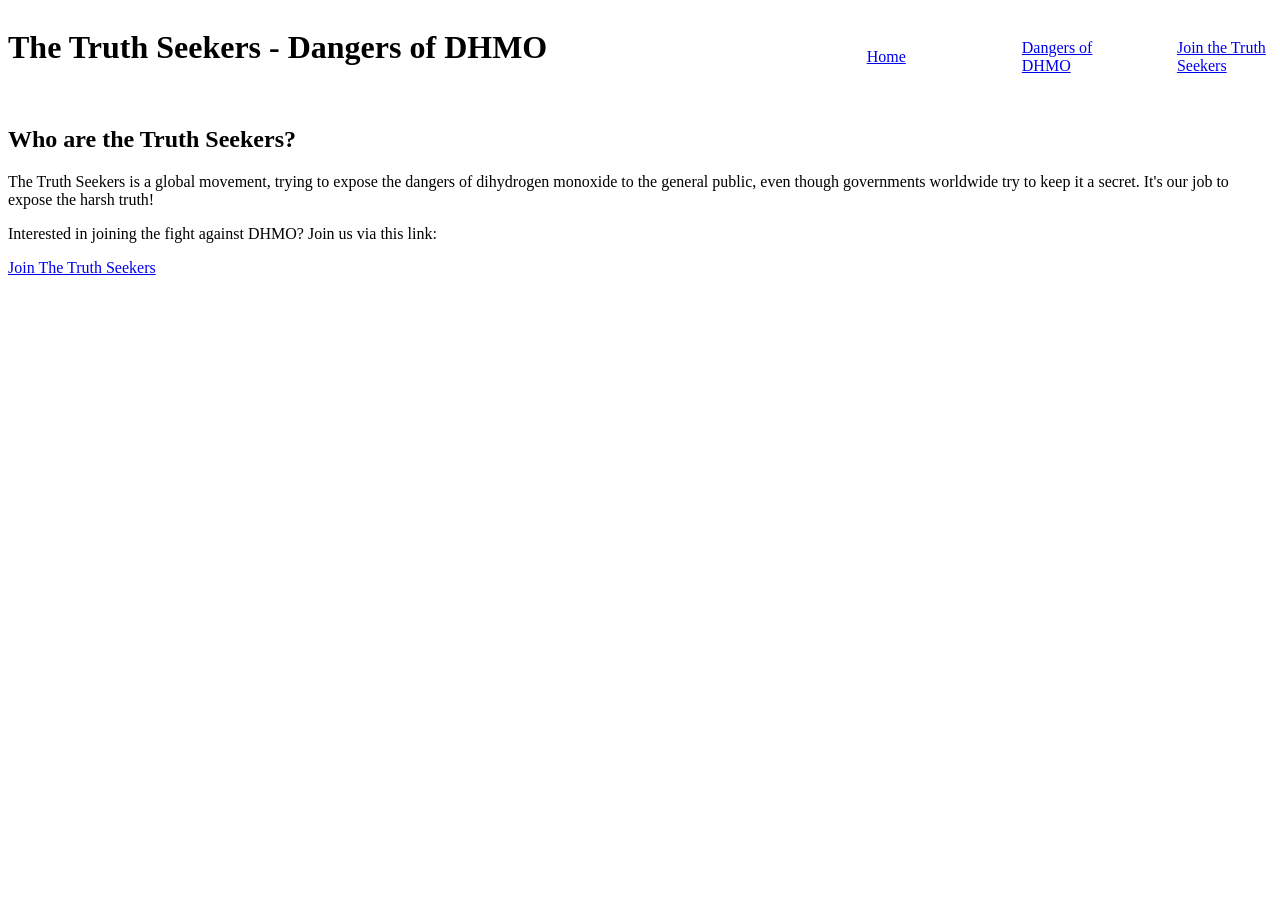
==== index.html @ 6c2ea57f "Initial commit" ====
<!doctype html>
<html lang="en">
  <head>
    <meta charset="UTF-8" />
    <meta name="viewport" content="width=device-width, initial-scale=1.0" />
    <title>The Truth Seekers - Dangers of DHMO</title>
    <link rel="stylesheet" href="css/style.css">
  </head>
  <body>
    <header>
      <h1>The Truth Seekers - Dangers of DHMO</h1>
      <nav>
        <ul>
          <li><a href="index.html">Home</a></li>
          <li><a href="dhmo.html">Dangers of DHMO</a></li>
          <li><a href="join.html">Join the Truth Seekers</a></li>
        </ul>
      </nav>
    </header>
    <main>
      <article>
        <h2>Who are the Truth Seekers?</h2>
        <p>
          The Truth Seekers is a global movement, trying to expose the dangers
          of dihydrogen monoxide to the general public, even though governments
          worldwide try to keep it a secret. It's our job to expose the harsh
          truth!
        </p>
      </article>
    </main>
    <footer>
      <p>
        Interested in joining the fight against DHMO? Join us via this link:
      </p>
      <a href="join.html">Join The Truth Seekers</a>
    </footer>
  </body>
</html>
---- css/style.css ----
header {
    display: flex;
    width: 100%;
    flex-wrap: nowrap;
    justify-content: space-between;
}

header nav li {
    display: flex;
    width: 100%;
    flex-wrap: nowrap;
    padding: 15px 20px;
    align-self: center;
}

header nav ul {
    display: flex;
    width: 100%;
    flex-wrap: nowrap;
    justify-content: space-between;
}
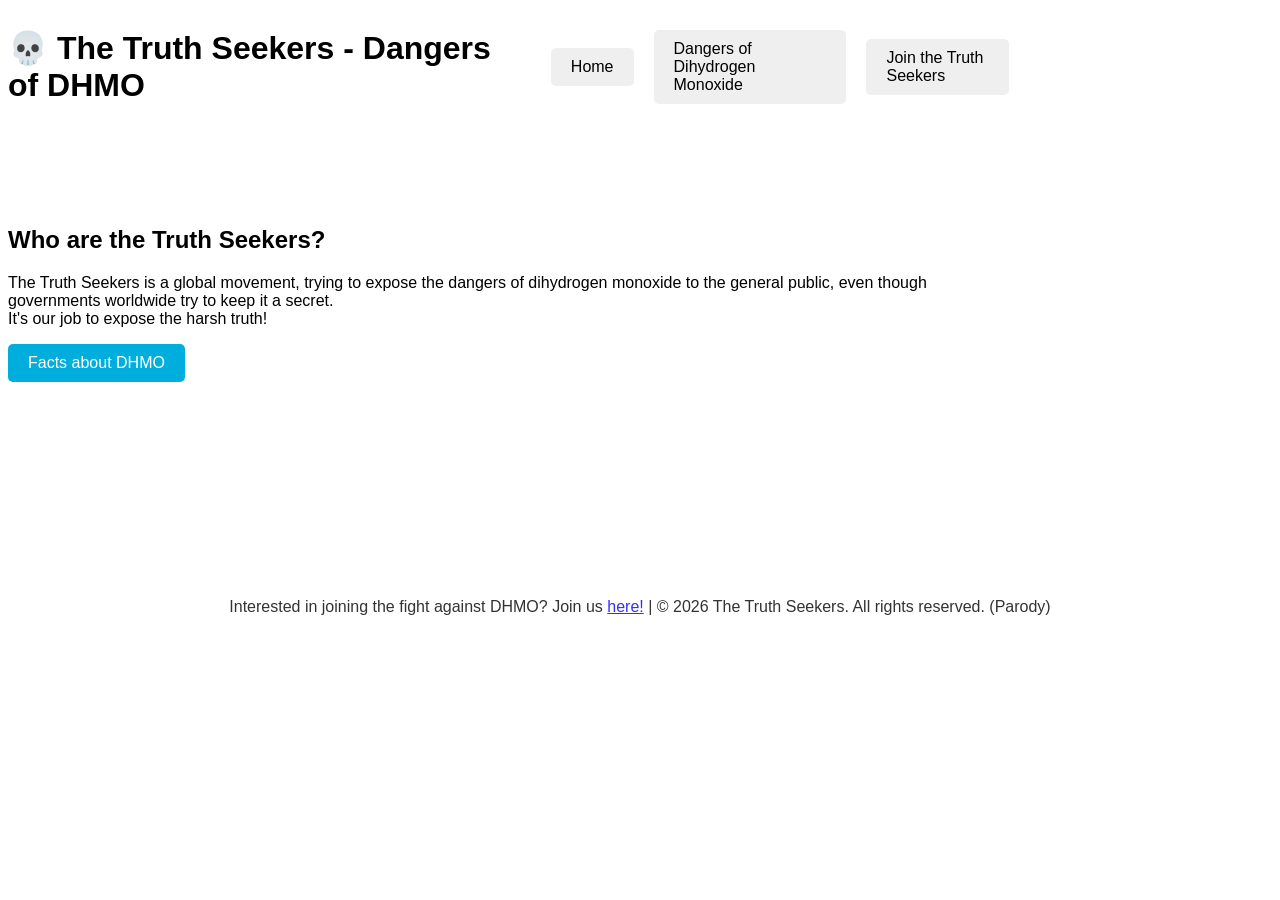
==== commit d20b3b75: "First content" ====
--- a/index.html
+++ b/index.html
@@ -3,17 +3,18 @@
   <head>
     <meta charset="UTF-8" />
     <meta name="viewport" content="width=device-width, initial-scale=1.0" />
-    <title>The Truth Seekers - Dangers of DHMO</title>
+    <title>💀 The Truth Seekers - Dangers of DHMO</title>
     <link rel="stylesheet" href="css/style.css">
+    <meta name="robots" content="noindex">
   </head>
   <body>
     <header>
-      <h1>The Truth Seekers - Dangers of DHMO</h1>
+      <h1>💀 The Truth Seekers - Dangers of DHMO</h1>
       <nav>
         <ul>
-          <li><a href="index.html">Home</a></li>
-          <li><a href="dhmo.html">Dangers of DHMO</a></li>
-          <li><a href="join.html">Join the Truth Seekers</a></li>
+          <li class="btn-general"><a href="index.html">Home</a></li>
+          <li class="btn-general"><a href="dhmo.html">Dangers of Dihydrogen Monoxide</a></li>
+          <li class="btn-general"><a href="join.html">Join the Truth Seekers</a></li>
         </ul>
       </nav>
     </header>
@@ -23,16 +24,15 @@
         <p>
           The Truth Seekers is a global movement, trying to expose the dangers
           of dihydrogen monoxide to the general public, even though governments
-          worldwide try to keep it a secret. It's our job to expose the harsh
+          worldwide try to keep it a secret.<br>
+          It's our job to expose the harsh
           truth!
         </p>
+        <a href="dhmo.html" class="btn-general" id="btn-cta">Facts about DHMO</a>
       </article>
     </main>
     <footer>
-      <p>
-        Interested in joining the fight against DHMO? Join us via this link:
-      </p>
-      <a href="join.html">Join The Truth Seekers</a>
+      <p>Interested in joining the fight against DHMO? Join us <a href="join.html">here!</a> | &copy; 2026 The Truth Seekers. All rights reserved. (Parody)</p>
     </footer>
   </body>
 </html>
--- a/css/style.css
+++ b/css/style.css
@@ -1,21 +1,68 @@
+body {
+    font-family: Arial, sans-serif;
+}
+
 header {
     display: flex;
-    width: 100%;
+    flex-wrap: nowrap;
+    justify-content: space-between;
+    align-items: center;
+    width: 80%;
+    justify-self: center;
+}
+
+header nav ul {
+    display: flex;
     flex-wrap: nowrap;
     justify-content: space-between;
 }
 
 header nav li {
     display: flex;
-    width: 100%;
     flex-wrap: nowrap;
-    padding: 15px 20px;
-    align-self: center;
+
+}
+header nav li a {
+       text-decoration: none;
+       color: black;
+
 }
 
-header nav ul {
+main {
+    margin-top: 100px;
+    margin-bottom: 200px;
+    width: 80%;
+    justify-self: center
+}
+
+footer {
     display: flex;
-    width: 100%;
-    flex-wrap: nowrap;
-    justify-content: space-between;
+    justify-content: center;
+    opacity: 0.8;
+    
+}
+
+.btn-general {
+    padding: 10px 20px;
+    align-self: center;
+    background-color: #efefef;
+    margin: 0 10px;
+    border-radius: 5px;
+    text-decoration: none;
+    color: black;
+}
+
+#btn-cta {
+    display: inline-block;
+    margin: 0;
+    background-color: #00aede;
+    color: white;
+    transition: all 0.2s;
+
+}
+
+#btn-cta:hover, #btn-cta:focus {
+    transform: translate(-1px,1px);
+    background-color: #0098c2;
+    box-shadow: 2px 2px 8px #00000029;
 }
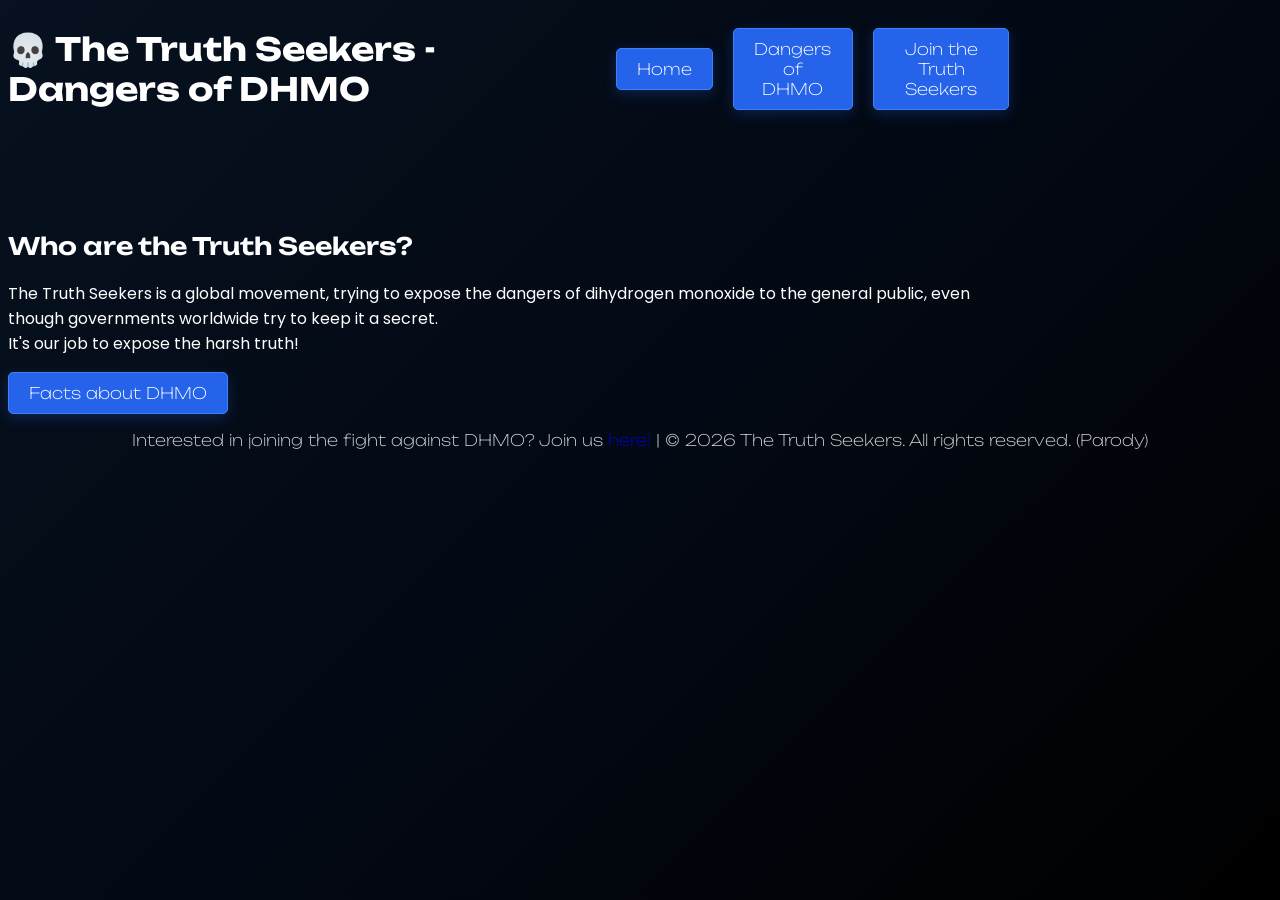
==== commit d50e66aa: "Päivitetty sivun ulkonäköä (värit, fontit), lisätty FAQ-sivu" ====
--- a/index.html
+++ b/index.html
@@ -6,6 +6,16 @@
     <title>💀 The Truth Seekers - Dangers of DHMO</title>
     <link rel="stylesheet" href="css/style.css">
     <meta name="robots" content="noindex">
+    <link rel="preconnect" href="https://fonts.googleapis.com" />
+    <link rel="preconnect" href="https://fonts.gstatic.com" crossorigin />
+    <link
+      href="https://fonts.googleapis.com/css2?family=Unbounded:wght@200..900&display=swap"
+      rel="stylesheet"
+    />
+    <link
+      href="https://fonts.googleapis.com/css2?family=Poppins:ital,wght@0,100;0,200;0,300;0,400;0,500;0,600;0,700;0,800;0,900;1,100;1,200;1,300;1,400;1,500;1,600;1,700;1,800;1,900&display=swap"
+      rel="stylesheet"
+    />
   </head>
   <body>
     <header>
@@ -13,7 +23,7 @@
       <nav>
         <ul>
           <li class="btn-general"><a href="index.html">Home</a></li>
-          <li class="btn-general"><a href="dhmo.html">Dangers of Dihydrogen Monoxide</a></li>
+          <li class="btn-general"><a href="dhmo.html">Dangers of DHMO</a></li>
           <li class="btn-general"><a href="join.html">Join the Truth Seekers</a></li>
         </ul>
       </nav>
--- a/css/style.css
+++ b/css/style.css
@@ -1,68 +1,146 @@
+html {
+  background: linear-gradient(135deg, #07111f 0%, #030914 50%, #000000 100%);
+  background-size: cover;
+  background-repeat: no-repeat;
+  color: white;
+  min-height: 100%;
+}
 body {
-    font-family: Arial, sans-serif;
+  font-family: Arial, sans-serif;
+}
+header {
+  display: flex;
+  flex-wrap: nowrap;
+  justify-content: space-between;
+  align-items: center;
+  width: 80%;
+  justify-self: center;
 }
 
-header {
-    display: flex;
-    flex-wrap: nowrap;
-    justify-content: space-between;
-    align-items: center;
-    width: 80%;
-    justify-self: center;
+header h1 {
+  font-family: "Unbounded", sans-serif;
 }
 
 header nav ul {
-    display: flex;
-    flex-wrap: nowrap;
-    justify-content: space-between;
+  display: flex;
+  flex-wrap: nowrap;
+  justify-content: space-between;
 }
 
 header nav li {
-    display: flex;
-    flex-wrap: nowrap;
-
+  display: flex;
+  flex-wrap: nowrap;
 }
 header nav li a {
-       text-decoration: none;
-       color: black;
-
+  text-decoration: none;
+  color: white;
+  text-align: center;
+  font-family: "Unbounded", sans-serif;
+  font-weight: 200;
 }
 
 main {
-    margin-top: 100px;
-    margin-bottom: 200px;
-    width: 80%;
-    justify-self: center
+  margin-top: 100px;
+  width: 80%;
+  justify-self: center;
+  font-family: "Poppins", sans-serif;
+  font-weight: 400;
+}
+
+main h2 {
+  font-family: "Unbounded", sans-serif;
+  font-weight: 600;
 }
 
 footer {
-    display: flex;
-    justify-content: center;
-    opacity: 0.8;
-    
+  text-align: center;
+  display: flex;
+  justify-content: center;
+  opacity: 0.8;
+  font-family: "Unbounded", sans-serif;
+  font-weight: 200;
+}
+
+footer a {
+  text-decoration: none;
+}
+
+footer a:visited {
+  color: #2563eb;
 }
 
 .btn-general {
-    padding: 10px 20px;
-    align-self: center;
-    background-color: #efefef;
-    margin: 0 10px;
-    border-radius: 5px;
-    text-decoration: none;
-    color: black;
+  padding: 10px 20px;
+  align-self: center;
+  background-color: #2563eb;
+  margin: 0 10px;
+  border-radius: 5px;
+  text-decoration: none;
+  border: 1px solid #3b82f6;
+  box-shadow: 0 4px 14px #2463ea40;
 }
 
 #btn-cta {
-    display: inline-block;
-    margin: 0;
-    background-color: #00aede;
-    color: white;
-    transition: all 0.2s;
-
+  display: inline-block;
+  margin: 0;
+  background-color: #2563eb;
+  color: white;
+  transition: all 0.2s;
+  border: 1px solid #3b82f6;
+  box-shadow: 0 4px 14px #2463ea40;
+  font-family: "Unbounded", sans-serif;
+  font-weight: 200;
 }
 
-#btn-cta:hover, #btn-cta:focus {
-    transform: translate(-1px,1px);
-    background-color: #0098c2;
-    box-shadow: 2px 2px 8px #00000029;
-}+#btn-cta:hover,
+#btn-cta:focus {
+  transform: translate(-1px, 1px);
+  background-color: #3b82f6;
+}
+
+#FAQ {
+  display: flex;
+  flex-wrap: wrap;
+  flex-direction: row;
+  justify-content: space-evenly;
+}
+
+.card {
+  display: flex;
+  flex-direction: column;
+  width: 48%;
+  border-radius: 10px;
+  overflow: hidden;
+  margin-bottom: 20px;
+  border: 1px solid #172b44;
+  background-color: #0b1626;
+  box-shadow: 5px 5px 10px #00000029;
+}
+
+@media (max-width: 1024px) {
+  .card {
+    width: 100%;
+  }
+}
+
+.card h3 {
+  background-color: #1c2d82;
+  color: white;
+  padding: 13px;
+  margin: 0;
+  font-family: "Unbounded", sans-serif;
+  font-weight: 400;
+}
+
+.card p {
+  padding: 13px;
+  margin: 0;
+  font-family: "Poppins", sans-serif;
+  font-weight: 400;
+}
+
+.card li {
+  font-family: "Poppins", sans-serif;
+  font-weight: 400;
+  line-height: 1.4;
+}
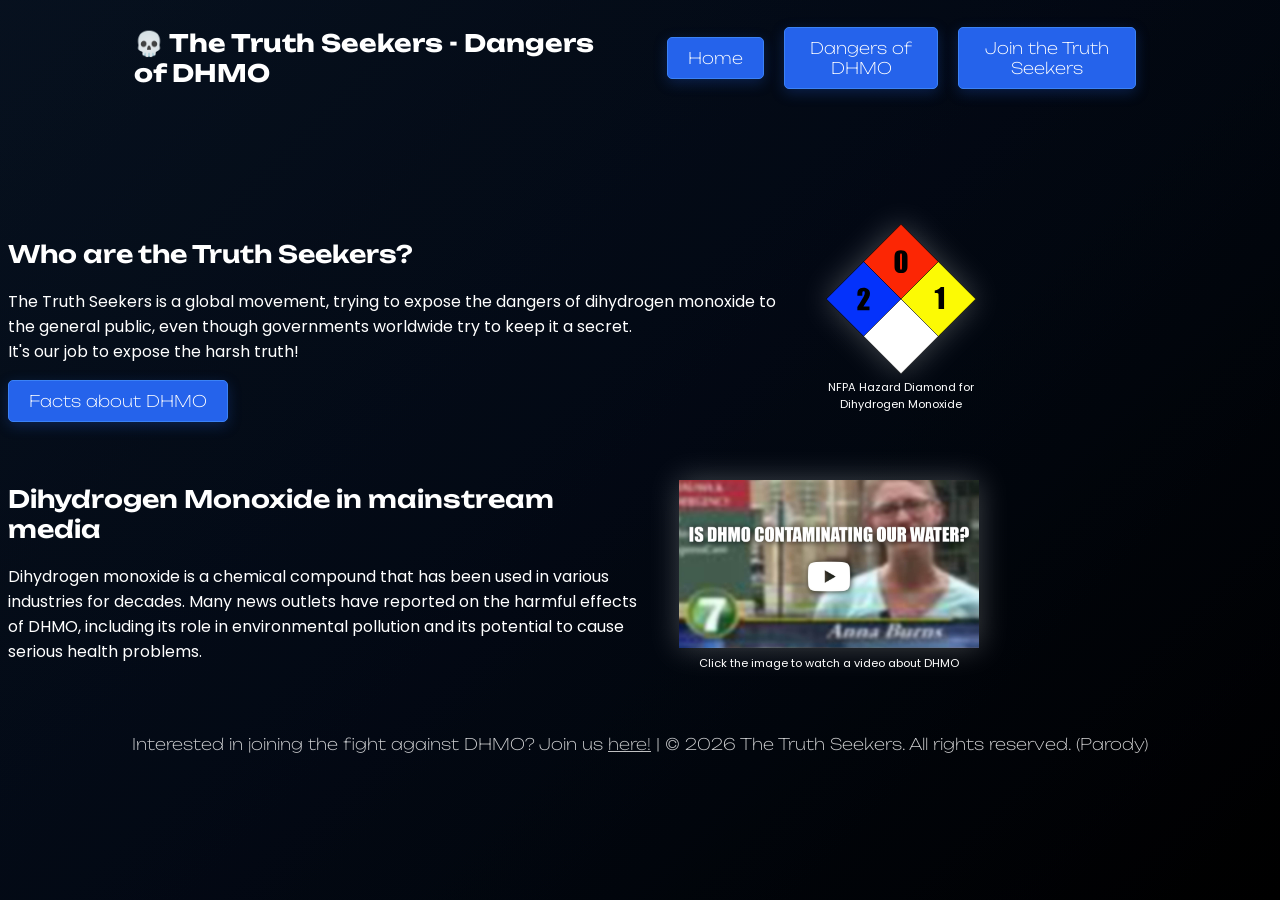
==== commit 2c7be141: "Add media" ====
--- a/index.html
+++ b/index.html
@@ -19,8 +19,11 @@
   </head>
   <body>
     <header>
-      <h1>💀 The Truth Seekers - Dangers of DHMO</h1>
+      <video autoplay muted loop plays-inline class="bg-video">
+        <source src="assets/vid/bg-video.mp4" type="video/mp4">
+      </video>
       <nav>
+        <h1>💀 The Truth Seekers - Dangers of DHMO</h1>
         <ul>
           <li class="btn-general"><a href="index.html">Home</a></li>
           <li class="btn-general"><a href="dhmo.html">Dangers of DHMO</a></li>
@@ -29,17 +32,38 @@
       </nav>
     </header>
     <main>
-      <article>
-        <h2>Who are the Truth Seekers?</h2>
-        <p>
-          The Truth Seekers is a global movement, trying to expose the dangers
-          of dihydrogen monoxide to the general public, even though governments
-          worldwide try to keep it a secret.<br>
-          It's our job to expose the harsh
-          truth!
-        </p>
-        <a href="dhmo.html" class="btn-general" id="btn-cta">Facts about DHMO</a>
-      </article>
+      <section class="hero-content">
+        <article>
+          <h2>Who are the Truth Seekers?</h2>
+          <p>
+            The Truth Seekers is a global movement, trying to expose the dangers
+            of dihydrogen monoxide to the general public, even though governments
+            worldwide try to keep it a secret.<br>
+            It's our job to expose the harsh
+            truth!
+          </p>
+          <a href="dhmo.html" class="btn-general" id="btn-cta">Facts about DHMO</a>
+        </article>
+        <figure>
+          <img src="assets/img/nfpa-hazard.svg" alt="NFPA Hazard Diamond for Dihydrogen Monoxide" width="150" height="150"/>
+          <p>NFPA Hazard Diamond for Dihydrogen Monoxide</p>
+        </figure>
+      </section>
+      <section class="secondary-content">
+        <article>
+          <h2>Dihydrogen Monoxide in mainstream media</h2>
+          <p>
+            Dihydrogen monoxide is a chemical compound that has been used in
+            various industries for decades. Many news outlets have reported on the harmful effects
+            of DHMO, including its role in environmental pollution and its
+            potential to cause serious health problems.
+          </p>
+        </article>
+        <figure>
+          <a href="https://www.youtube.com/watch?v=jAI1JAYj53k"><img src="assets/img/thumbnail.jpg" alt="Thumnbail to video of dangers of DHMO" width="300" height="168"/></a>
+          <p>Click the image to watch a video about DHMO</p>
+        </figure>
+      </section>
     </main>
     <footer>
       <p>Interested in joining the fight against DHMO? Join us <a href="join.html">here!</a> | &copy; 2026 The Truth Seekers. All rights reserved. (Parody)</p>
--- a/css/style.css
+++ b/css/style.css
@@ -11,13 +11,20 @@
 header {
   display: flex;
   flex-wrap: nowrap;
-  justify-content: space-between;
-  align-items: center;
+  width: 100%;
+  justify-content: center;
+}
+
+header nav {
+  display: flex;
+  flex-direction: row;
   width: 80%;
   justify-self: center;
-}
-
-header h1 {
+  align-items: center;
+  justify-content: space-between;
+}
+
+header nav h1 {
   font-family: "Unbounded", sans-serif;
 }
 
@@ -62,11 +69,12 @@
 }
 
 footer a {
-  text-decoration: none;
+  text-decoration: underline;
+  color: #efefef;
 }
 
 footer a:visited {
-  color: #2563eb;
+  color: #efefef;
 }
 
 .btn-general {
@@ -144,3 +152,164 @@
   font-weight: 400;
   line-height: 1.4;
 }
+
+.mail-link {
+  text-decoration: underline;
+  color: #ffffff;
+}
+
+.joinform {
+  display: flex;
+  flex-direction: column;
+  margin-top: 20px;
+  width: 100%;
+  margin-bottom: 20px;
+}
+
+.joinform input, textarea {
+  margin-bottom: 5px;
+  padding: 10px;
+  font-family: "Poppins", sans-serif;
+  border-radius: 5px;
+  border: none;
+}
+
+#submit-btn {
+  display: inline-block;
+  margin-top: 10px;
+  padding: 10px 20px;
+  background-color: #2563eb;
+  color: white;
+  transition: all 0.2s;
+  border: 1px solid #3b82f6;
+  box-shadow: 0 4px 14px #2463ea40;
+  font-family: "Unbounded", sans-serif;
+  font-weight: 200;
+  border-radius: 5px;
+
+}
+
+#submit-btn:hover,
+#submit-btn:focus {
+  transform: translate(-1px, 1px);
+  background-color: #3b82f6;
+}
+
+.bg-video {
+  position: fixed;
+  right: 0;
+  bottom: 0;
+  height: 100%;
+  width: 100%;
+  z-index: -2;
+  object-fit: cover;
+}
+
+header::before {
+  content: "";
+  position: fixed;
+  top: 0;
+  left: 0;
+  width: 100%;
+  height: 100%;
+  z-index: -1;
+  background: linear-gradient(135deg, #07111f90 0%, #03091490 50%, #00000090 100%);
+  overflow: hidden;
+}
+
+@media (max-width: 768px) {
+  header nav {
+    flex-direction: column;
+    width: 95%;
+
+  }
+  header nav h1 {
+    text-align: center;
+    margin-bottom: 20px;
+    font-size: 2rem;
+  }
+  header nav ul {
+    flex-direction: column;
+    margin: 0;
+    padding: 0;
+  }
+  header nav ul li {
+    width: 100%;
+    justify-content: center;
+    margin-bottom: 8px !important; 
+  }
+  .hero-content {
+    flex-direction: column;
+    align-items: center;
+  }
+  .hero-content figure img {
+    margin-top: 20px !important;
+  }
+  .secondary-content {
+    flex-direction: column !important;
+    align-items: center;
+  }
+  .secondary-content figure {
+    justify-self: center;
+    align-items: center;
+  }
+  .secondary-content figure img {
+    justify-self: center;
+  }
+}
+
+.hero-content {
+  display: flex;
+  width: 100%;
+  margin-bottom: 30px;
+  justify-content: center;
+  align-items: center;
+}
+
+.hero-content figure img {
+  width: 150px;
+  height: 150px;
+  filter: drop-shadow(0 0 15px #ffffff40);
+  align-self: center;
+}
+
+.hero-content figure {
+  display: flex;
+  justify-content: center;
+  align-items: center;
+  flex-direction: column;
+}
+
+.hero-content figure p {
+  margin: 5px;
+  padding: 0;
+  text-align: center;
+  font-size: 0.7rem;
+}
+
+.secondary-content {
+  display: flex;
+  flex-direction: row;
+  width: 100%;
+  margin-bottom: 30px;
+}
+
+.secondary-content figure {
+  display: flex;
+  flex-direction: column;
+}
+
+.secondary-content figure p {
+  margin: 0;
+  padding: 0;
+  text-align: center;
+  font-size: 0.7rem;
+
+}
+
+.secondary-content figure img {
+  width: 300px;
+  height: 168px;
+  justify-self: flex-end;
+  filter: drop-shadow(0 0 15px #ffffff40);
+}
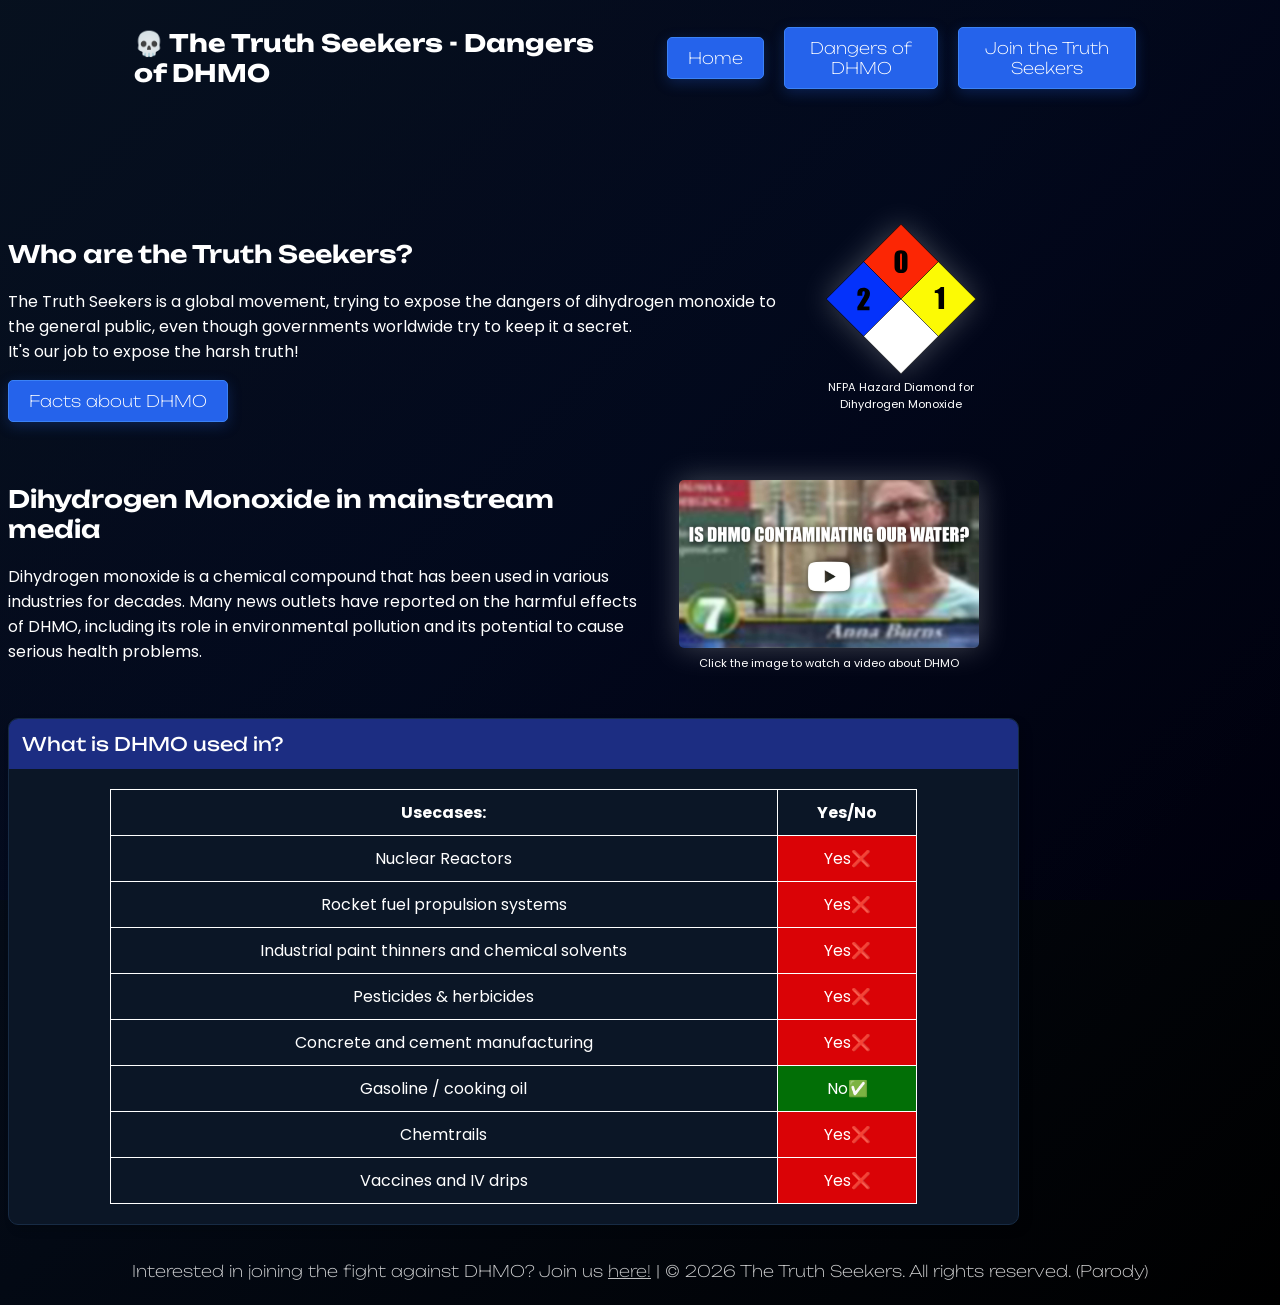
==== commit c27a780f: "updates" ====
--- a/index.html
+++ b/index.html
@@ -64,6 +64,53 @@
           <p>Click the image to watch a video about DHMO</p>
         </figure>
       </section>
+      <section class="dhmo-usecases">
+        <article class="card">
+          <h3>What is DHMO used in?</h3>
+          <table>
+          <thead>
+            <tr>
+              <td><strong>Usecases:</strong></td>
+              <td><strong>Yes/No</strong></td>
+            </tr>
+          </thead>
+          <tbody>
+            <tr>
+              <td>Nuclear Reactors</td>
+              <td id="yes">Yes❌</td>
+            </tr>
+            <tr>
+              <td>Rocket fuel propulsion systems</td>
+              <td id="yes">Yes❌</td>
+            </tr>
+            <tr>
+              <td>Industrial paint thinners and chemical solvents</td>
+              <td id="yes">Yes❌</td>
+            </tr>
+            <tr>
+              <td>Pesticides & herbicides</td>
+              <td id="yes">Yes❌</td>
+            </tr>
+            <tr>
+              <td>Concrete and cement manufacturing</td>
+              <td id="yes">Yes❌</td>
+            </tr>
+            <tr>
+              <td>Gasoline / cooking oil</td>
+              <td id="no">No✅</td>
+            </tr>
+            <tr>
+              <td>Chemtrails</td>
+              <td id="yes">Yes❌</td>
+            </tr>
+            <tr>
+              <td>Vaccines and IV drips</td>
+              <td id="yes">Yes❌</td>
+            </tr>
+          </tbody>
+        </table>
+        </article>
+      </section>
     </main>
     <footer>
       <p>Interested in joining the fight against DHMO? Join us <a href="join.html">here!</a> | &copy; 2026 The Truth Seekers. All rights reserved. (Parody)</p>
--- a/css/style.css
+++ b/css/style.css
@@ -7,6 +7,7 @@
 }
 body {
   font-family: Arial, sans-serif;
+  
 }
 header {
   display: flex;
@@ -166,7 +167,7 @@
   margin-bottom: 20px;
 }
 
-.joinform input, textarea {
+.joinform input, .joinform textarea {
   margin-bottom: 5px;
   padding: 10px;
   font-family: "Poppins", sans-serif;
@@ -186,7 +187,6 @@
   font-family: "Unbounded", sans-serif;
   font-weight: 200;
   border-radius: 5px;
-
 }
 
 #submit-btn:hover,
@@ -213,7 +213,7 @@
   width: 100%;
   height: 100%;
   z-index: -1;
-  background: linear-gradient(135deg, #07111f90 0%, #03091490 50%, #00000090 100%);
+  background: linear-gradient(135deg, #07111fc8 0%, #03091fc8 50%, #00000fc8 100%);
   overflow: hidden;
 }
 
@@ -221,41 +221,55 @@
   header nav {
     flex-direction: column;
     width: 95%;
-
-  }
+  }
+
   header nav h1 {
     text-align: center;
     margin-bottom: 20px;
     font-size: 2rem;
   }
+
   header nav ul {
     flex-direction: column;
     margin: 0;
     padding: 0;
   }
+
   header nav ul li {
     width: 100%;
     justify-content: center;
     margin-bottom: 8px !important; 
   }
+
   .hero-content {
     flex-direction: column;
     align-items: center;
   }
+
   .hero-content figure img {
     margin-top: 20px !important;
   }
+
   .secondary-content {
     flex-direction: column !important;
     align-items: center;
   }
+
   .secondary-content figure {
     justify-self: center;
     align-items: center;
   }
+
   .secondary-content figure img {
     justify-self: center;
   }
+
+  .btn-general {
+    width: 100% !important;
+    text-align: center;
+    box-sizing: border-box;
+  }
+
 }
 
 .hero-content {
@@ -304,7 +318,6 @@
   padding: 0;
   text-align: center;
   font-size: 0.7rem;
-
 }
 
 .secondary-content figure img {
@@ -312,4 +325,38 @@
   height: 168px;
   justify-self: flex-end;
   filter: drop-shadow(0 0 15px #ffffff40);
+  border-radius: 5px;
+}
+
+.dhmo-usecases {
+  align-self: center;
+  justify-self: center;
+  display: flex;
+  justify-content: center;
+}
+
+.dhmo-usecases article {
+  width: 100%;
+}
+
+.dhmo-usecases table {
+  border-collapse: collapse;
+  width: 80%;
+  align-self: center;
+  margin-bottom: 20px;
+  margin-top: 20px;
+  
+}
+
+.dhmo-usecases td {
+  border: white solid 1px;
+  padding: 10px 10px;
+  text-align: center;
+}
+
+#yes {
+  background-color: rgba(255, 0, 0, 0.849);
+}
+#no {
+   background-color: rgba(0, 128, 0, 0.849);
 }
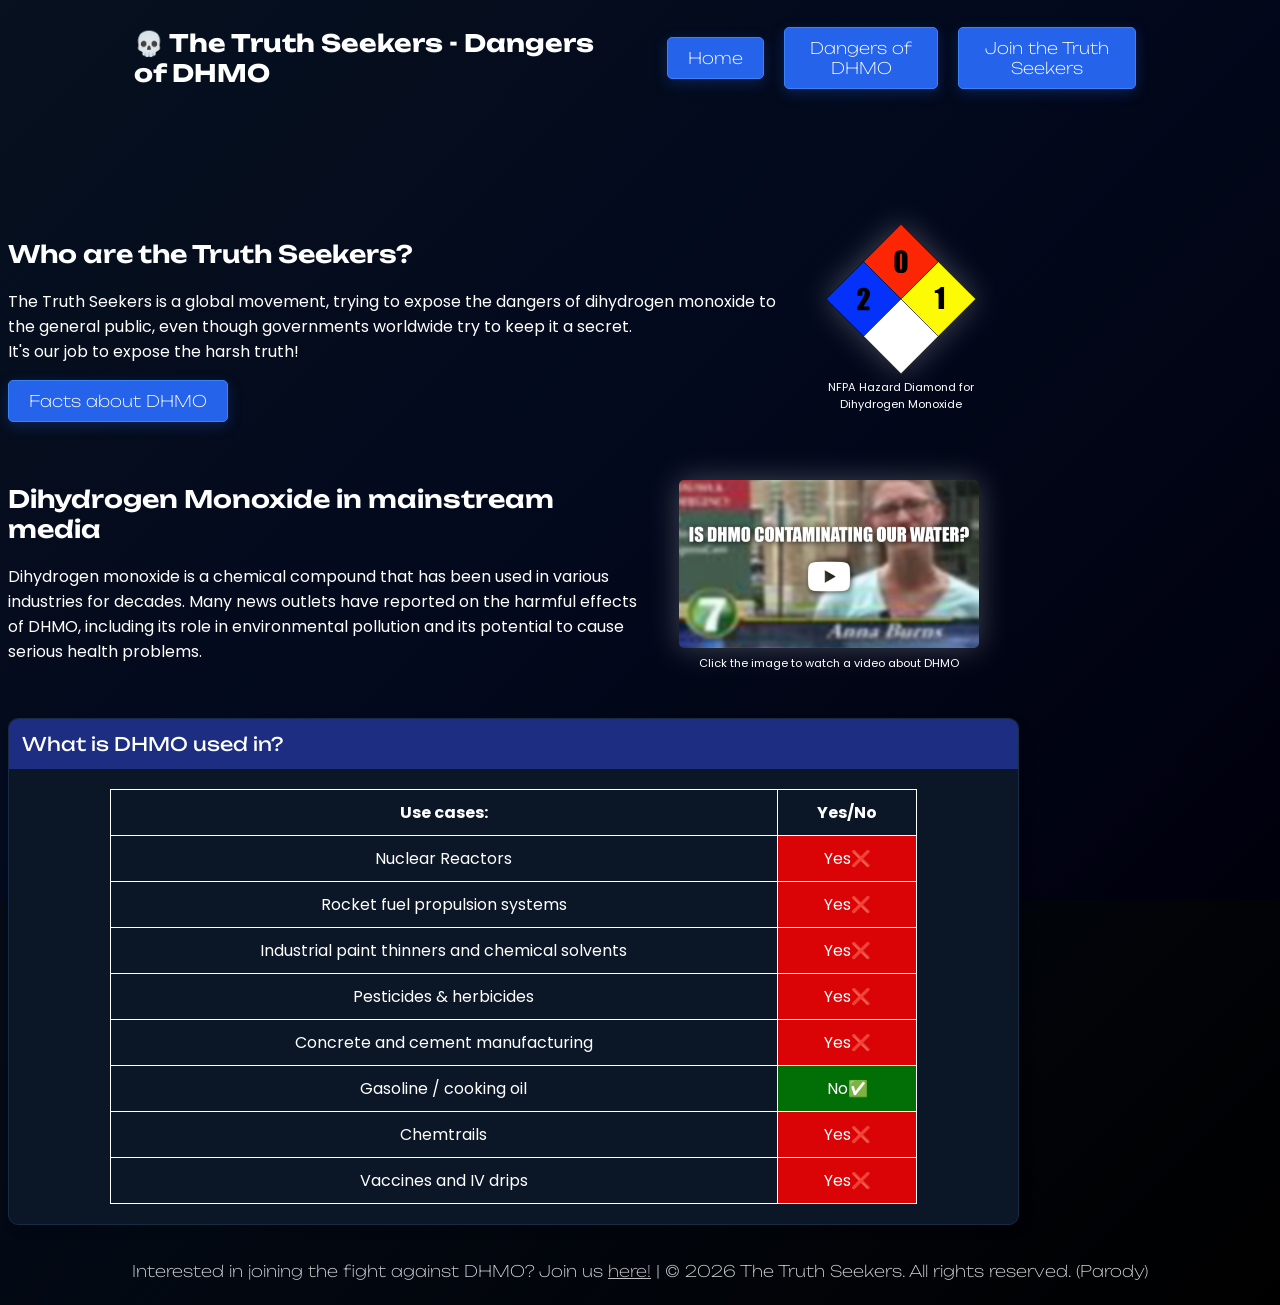
==== commit 958c2664: "Correct spelling of 'Usecases' to 'Use cases'typo" ====
--- a/index.html
+++ b/index.html
@@ -70,7 +70,7 @@
           <table>
           <thead>
             <tr>
-              <td><strong>Usecases:</strong></td>
+              <td><strong>Use cases:</strong></td>
               <td><strong>Yes/No</strong></td>
             </tr>
           </thead>
